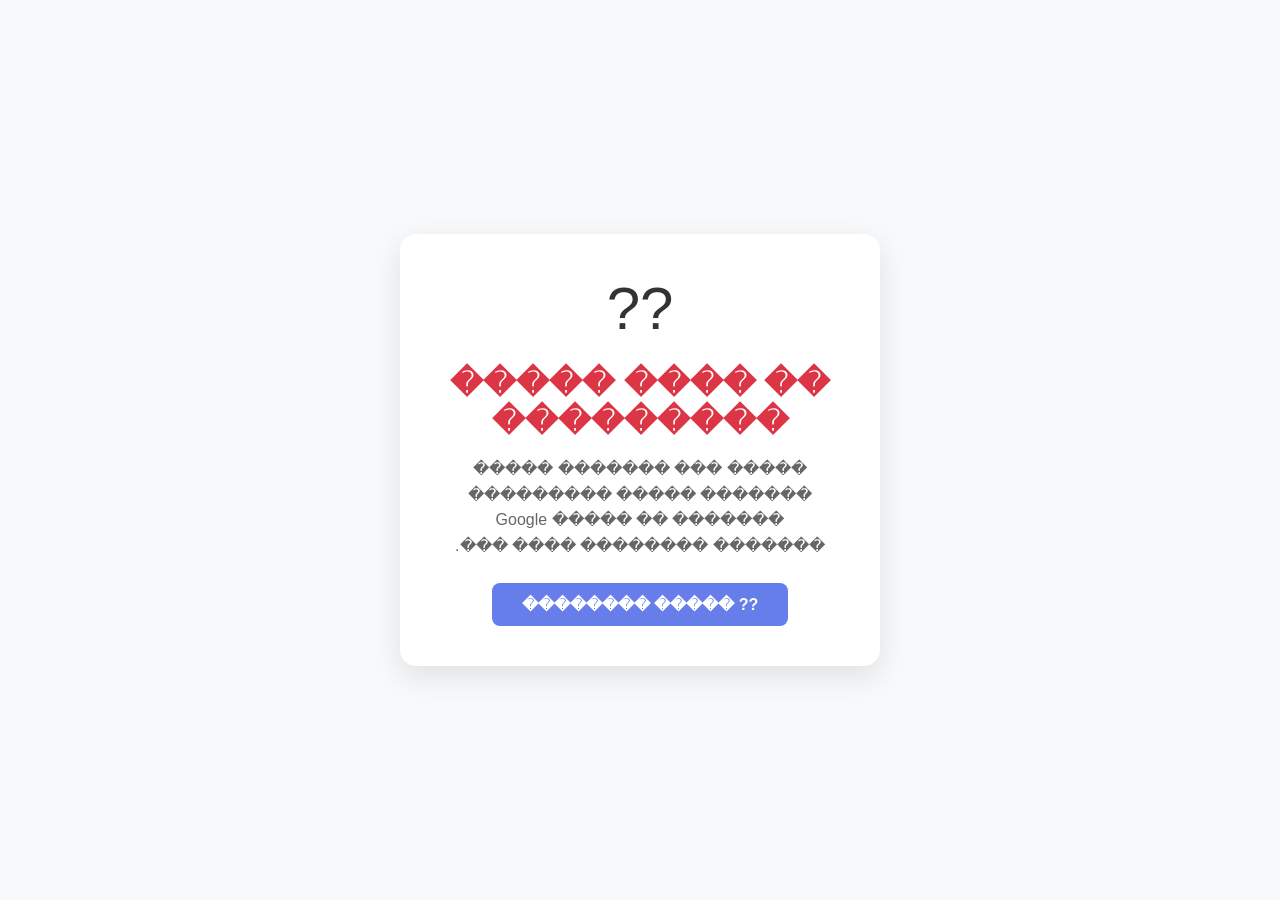
==== offline.html @ 2057b520 "Add files via upload" ====
<!DOCTYPE html>
<html dir="rtl" lang="ar">
<head>
    <meta charset="UTF-8">
    <meta name="viewport" content="width=device-width, initial-scale=1.0">
    <title>��� ���� ���������</title>
    <style>
        body {
            font-family: 'Segoe UI', Tahoma, sans-serif;
            background: #f8f9fa;
            display: flex;
            justify-content: center;
            align-items: center;
            height: 100vh;
            margin: 0;
            text-align: center;
            color: #333;
        }
        .offline-card {
            background: white;
            padding: 40px;
            border-radius: 16px;
            box-shadow: 0 10px 30px rgba(0,0,0,0.1);
            max-width: 400px;
        }
        .icon { font-size: 60px; margin-bottom: 20px; }
        h1 { color: #dc3545; margin-bottom: 10px; }
        p { color: #666; line-height: 1.6; margin-bottom: 25px; }
        .retry-btn {
            background: #667eea;
            color: white;
            border: none;
            padding: 12px 30px;
            border-radius: 8px;
            font-size: 16px;
            cursor: pointer;
            font-weight: bold;
        }
        .retry-btn:hover { background: #764ba2; }
    </style>
</head>
<body>
    <div class="offline-card">
        <div class="icon">??</div>
        <h1>�� ���� ����� ���������</h1>
        <p>����� ��� ������� ����� ������� ����� ��������� ������� �� ����� Google ������� �������� ���� ���.</p>
        <button class="retry-btn" onclick="window.location.reload()">?? ����� ��������</button>
    </div>
</body>
</html>
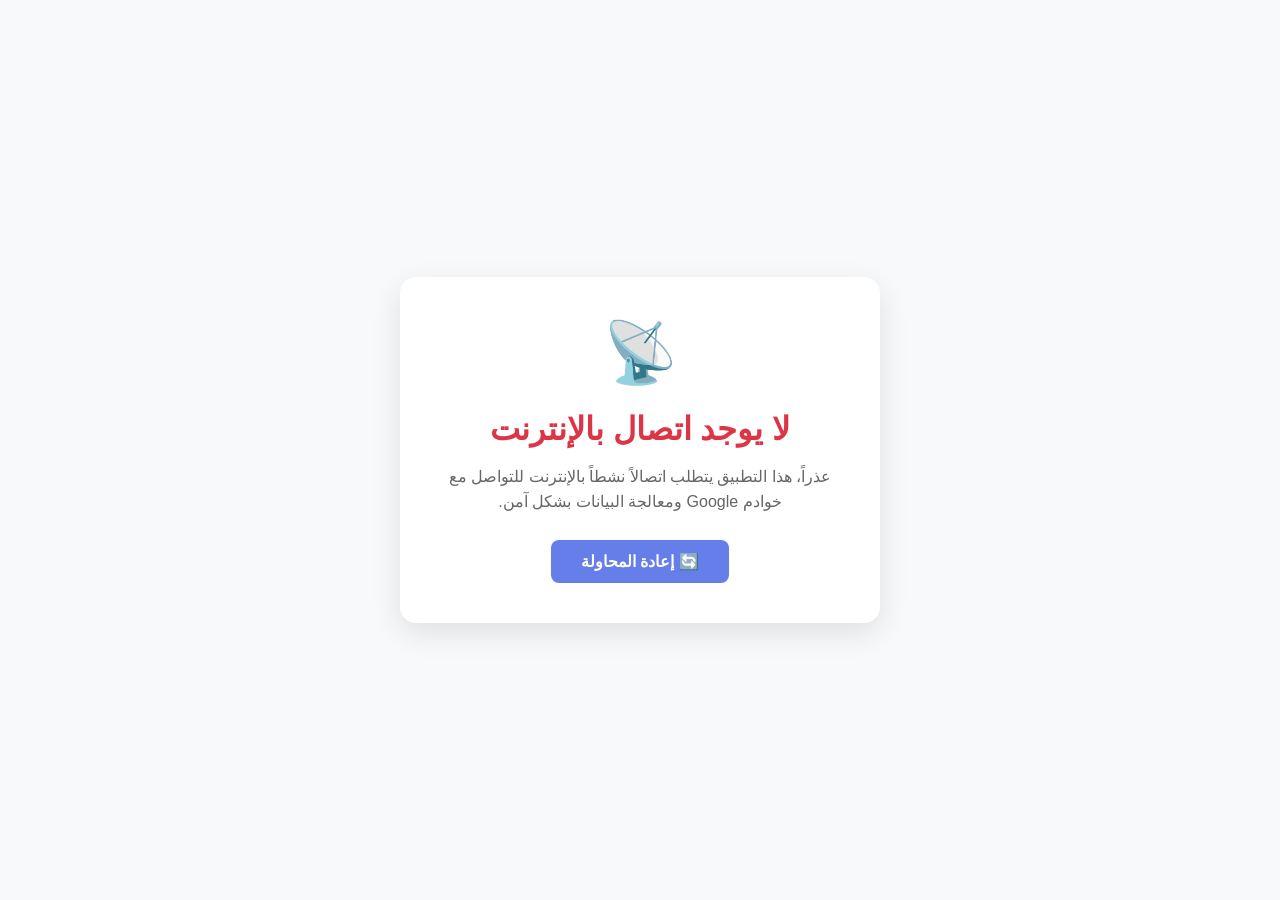
==== commit adf1940b: "Update offline.html" ====
--- a/offline.html
+++ b/offline.html
@@ -3,7 +3,7 @@
 <head>
     <meta charset="UTF-8">
     <meta name="viewport" content="width=device-width, initial-scale=1.0">
-    <title>��� ���� ���������</title>
+    <title>غير متصل بالإنترنت</title>
     <style>
         body {
             font-family: 'Segoe UI', Tahoma, sans-serif;
@@ -41,10 +41,10 @@
 </head>
 <body>
     <div class="offline-card">
-        <div class="icon">??</div>
-        <h1>�� ���� ����� ���������</h1>
-        <p>����� ��� ������� ����� ������� ����� ��������� ������� �� ����� Google ������� �������� ���� ���.</p>
-        <button class="retry-btn" onclick="window.location.reload()">?? ����� ��������</button>
+        <div class="icon">📡</div>
+        <h1>لا يوجد اتصال بالإنترنت</h1>
+        <p>عذراً، هذا التطبيق يتطلب اتصالاً نشطاً بالإنترنت للتواصل مع خوادم Google ومعالجة البيانات بشكل آمن.</p>
+        <button class="retry-btn" onclick="window.location.reload()">🔄 إعادة المحاولة</button>
     </div>
 </body>
-</html>+</html>
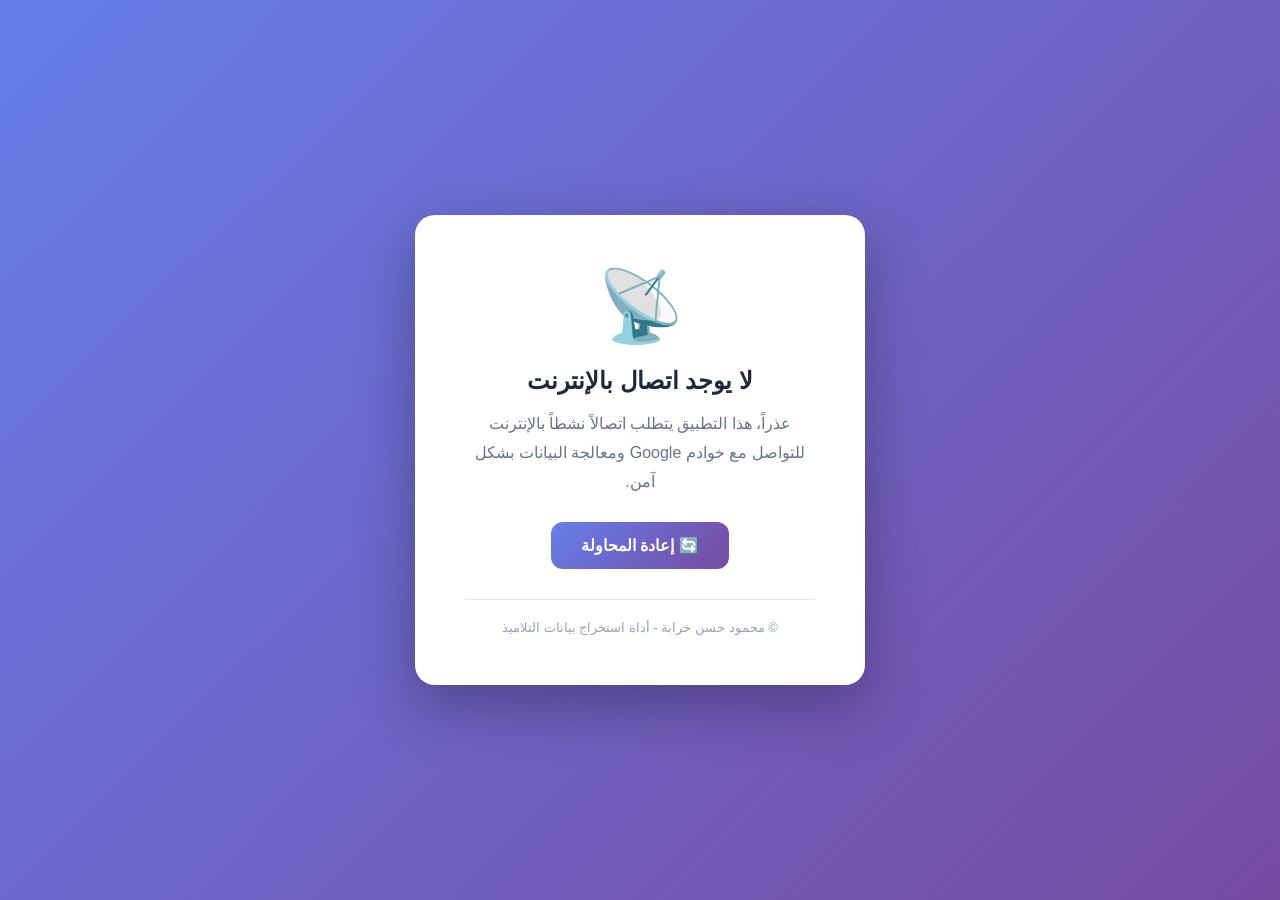
==== commit f4e9dd4f: "Update offline.html" ====
--- a/offline.html
+++ b/offline.html
@@ -1,50 +1,98 @@
 <!DOCTYPE html>
 <html dir="rtl" lang="ar">
 <head>
-    <meta charset="UTF-8">
-    <meta name="viewport" content="width=device-width, initial-scale=1.0">
-    <title>غير متصل بالإنترنت</title>
-    <style>
-        body {
-            font-family: 'Segoe UI', Tahoma, sans-serif;
-            background: #f8f9fa;
-            display: flex;
-            justify-content: center;
-            align-items: center;
-            height: 100vh;
-            margin: 0;
-            text-align: center;
-            color: #333;
-        }
-        .offline-card {
-            background: white;
-            padding: 40px;
-            border-radius: 16px;
-            box-shadow: 0 10px 30px rgba(0,0,0,0.1);
-            max-width: 400px;
-        }
-        .icon { font-size: 60px; margin-bottom: 20px; }
-        h1 { color: #dc3545; margin-bottom: 10px; }
-        p { color: #666; line-height: 1.6; margin-bottom: 25px; }
-        .retry-btn {
-            background: #667eea;
-            color: white;
-            border: none;
-            padding: 12px 30px;
-            border-radius: 8px;
-            font-size: 16px;
-            cursor: pointer;
-            font-weight: bold;
-        }
-        .retry-btn:hover { background: #764ba2; }
-    </style>
+  <meta charset="UTF-8">
+  <meta name="viewport" content="width=device-width, initial-scale=1.0">
+  <title>غير متصل بالإنترنت</title>
+  <style>
+    * { margin: 0; padding: 0; box-sizing: border-box; }
+    
+    body {
+      font-family: 'Segoe UI', Tahoma, sans-serif;
+      background: linear-gradient(135deg, #667eea 0%, #764ba2 100%);
+      min-height: 100vh;
+      display: flex;
+      justify-content: center;
+      align-items: center;
+      padding: 20px;
+    }
+    
+    .offline-card {
+      background: white;
+      border-radius: 20px;
+      padding: 50px;
+      max-width: 450px;
+      width: 100%;
+      text-align: center;
+      box-shadow: 0 20px 60px rgba(0,0,0,0.3);
+    }
+    
+    .offline-icon {
+      font-size: 70px;
+      margin-bottom: 20px;
+      animation: pulse 2s infinite;
+    }
+    
+    @keyframes pulse {
+      0%, 100% { transform: scale(1); }
+      50% { transform: scale(1.1); }
+    }
+    
+    .offline-card h1 {
+      color: #1e293b;
+      font-size: 24px;
+      margin-bottom: 15px;
+    }
+    
+    .offline-card p {
+      color: #64748b;
+      line-height: 1.8;
+      margin-bottom: 25px;
+    }
+    
+    .retry-btn {
+      display: inline-flex;
+      align-items: center;
+      gap: 10px;
+      padding: 14px 30px;
+      background: linear-gradient(135deg, #667eea, #764ba2);
+      color: white;
+      border: none;
+      border-radius: 12px;
+      font-size: 16px;
+      font-weight: bold;
+      cursor: pointer;
+      transition: all 0.3s;
+    }
+    
+    .retry-btn:hover {
+      transform: translateY(-2px);
+      box-shadow: 0 8px 20px rgba(102,126,234,0.4);
+    }
+    
+    .offline-footer {
+      margin-top: 30px;
+      padding-top: 20px;
+      border-top: 1px solid #e2e8f0;
+      font-size: 13px;
+      color: #94a3b8;
+    }
+  </style>
 </head>
 <body>
-    <div class="offline-card">
-        <div class="icon">📡</div>
-        <h1>لا يوجد اتصال بالإنترنت</h1>
-        <p>عذراً، هذا التطبيق يتطلب اتصالاً نشطاً بالإنترنت للتواصل مع خوادم Google ومعالجة البيانات بشكل آمن.</p>
-        <button class="retry-btn" onclick="window.location.reload()">🔄 إعادة المحاولة</button>
+  <div class="offline-card">
+    <div class="offline-icon">📡</div>
+    <h1>لا يوجد اتصال بالإنترنت</h1>
+    <p>
+      عذراً، هذا التطبيق يتطلب اتصالاً نشطاً بالإنترنت
+      للتواصل مع خوادم Google ومعالجة البيانات بشكل آمن.
+    </p>
+    <button class="retry-btn" onclick="window.location.reload()">
+      🔄 إعادة المحاولة
+    </button>
+    <div class="offline-footer">
+      © محمود حسن خرابة - أداة استخراج بيانات التلاميذ
     </div>
+  </div>
 </body>
 </html>
